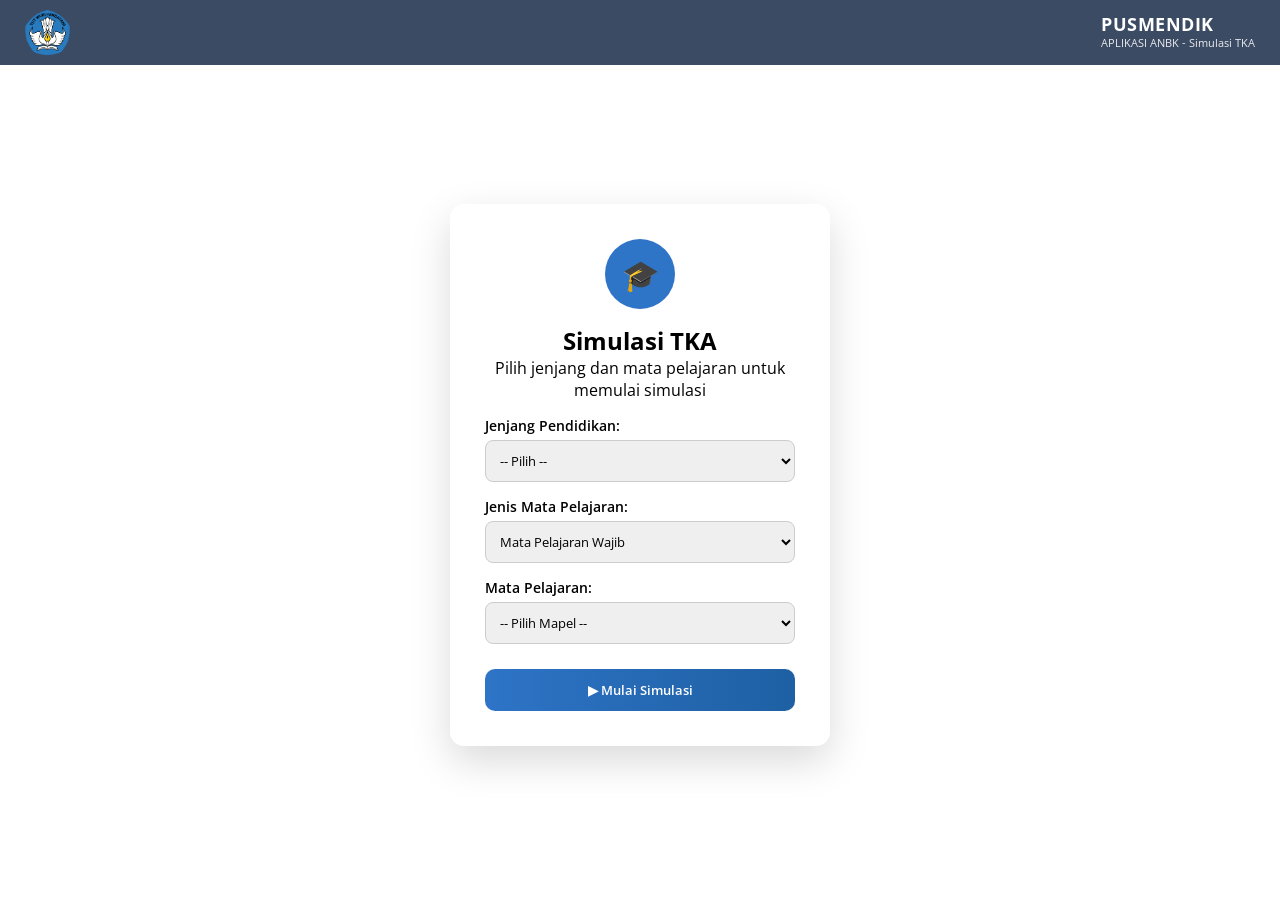
==== index.html @ 59c376e2 "Add files via upload" ====
<!DOCTYPE html>
<html lang="en">
<head>
    <meta charset="UTF-8">
    <meta name="viewport" content="width=device-width, initial-scale=1.0">
    <title>Simulasi TKA</title>

<link href="https://fonts.googleapis.com/css2?family=Open+Sans:wght@400;600;700&display=swap" rel="stylesheet">
<link rel="stylesheet" href="style.css">

</head>
<body>

<header class="pusmendik-header">
    <img src="Tutwuri.png" class="logo-kemendikbud">
    <div class="header-text">
        <div class="main-text">PUSMENDIK</div>
        <div class="sub-text">APLIKASI ANBK - Simulasi TKA</div>
    </div>
</header>

<div class="landing-container">
    <div class="landing-card">

        <div class="top-icon">🎓</div>

        <h2>Simulasi TKA</h2>
        <p>Pilih jenjang dan mata pelajaran untuk memulai simulasi</p>

        <label>Jenjang Pendidikan:</label>
        <select id="select-jenjang">
            <option value="">-- Pilih --</option>
            <!--<option value="sma">SMA/SMK</option>-->
            <option value="smp">SMP</option>
        </select>

        <label>Jenis Mata Pelajaran:</label>
        <select>
            <option>Mata Pelajaran Wajib</option>
        </select>

        <label>Mata Pelajaran:</label>
        <select id="select-mapel">
            <option value="">-- Pilih Mapel --</option>
            <option value="Matematika">Matematika</option>
            <option value="Bahasa Indonesia">Bahasa Indonesia</option>
        </select>

        <button class="btn-start" onclick="goLogin()">▶ Mulai Simulasi</button>

    </div>
</div>

<script src="script.js"></script>
</body>
</html>
---- style.css ----
/* ================= RESET & BASE ================= */
*{
    margin: 0;
    padding: 0;
    box-sizing: border-box;
    font-family: 'Open Sans', sans-serif;
}

body {
    background: linear-gradient(#2e74c7, #3b82f6);
    height: 100vh;
    background-image: radial-gradient(rgba(255,255,255,0.1) 1px, transparent 1px);
    background-size: 20px 20px;
    overflow: hidden; /* Mencegah scrollbar */
}

/* Khusus untuk halaman login agar backgroundnya polos abu-abu muda sesuai foto */
.login-body {
    background: #f0f4f8 !important;
    background-image: none !important;
}

/* ================= HEADER (Biru Tua) ================= */
.pusmendik-header {
    background-color: #3c4b64; /* Warna biru gelap khas ANBK */
    color: white;
    padding: 10px 25px; /* Memberi ruang agar tidak terpotong */
    display: flex;
    justify-content: space-between;
    align-items: center;
    min-height: 60px;
    box-sizing: border-box;
}

.logo-kemendikbud {
    height: 45px; /* Ukuran proporsional agar img tidak terpotong */
    width: auto;
    object-fit: contain;
}

.header-text {
    display: flex;
    flex-direction: column;
    justify-content: center;
}

.main-text {
    font-size: 18px;
    font-weight: 700;
    line-height: 1.1;
    letter-spacing: 0.5px;
}

.sub-text {
    font-size: 11px;
    font-weight: 400;
    opacity: 0.9;
}

/* ================= CONTAINER UTAMA ================= */
.landing-container, .auth-container {
    height: calc(100vh - 80px);
    display: flex;
    justify-content: center;
    align-items: center;
}

/* ================= CARD INDEX (Pilihan Jenjang) ================= */
.landing-card {
    background: #fff;
    padding: 35px;
    width: 380px;
    border-radius: 14px;
    text-align: center;
    box-shadow: 0 15px 40px rgba(0,0,0,0.15);
}

.top-icon {
    width: 70px;
    height: 70px;
    background: #2e74c7;
    border-radius: 50%;
    display: flex;
    align-items: center;
    justify-content: center;
    font-size: 30px;
    color: white;
    margin: 0 auto 15px;
}

.landing-card label {
    display: block;
    text-align: left;
    margin-top: 15px;
    font-size: 0.85rem;
    font-weight: 600;
}

.landing-card select {
    width: 100%;
    padding: 10px;
    border-radius: 8px;
    border: 1px solid #ccc;
    margin-top: 5px;
    outline: none;
}

.btn-start {
    margin-top: 25px;
    width: 100%;
    padding: 12px;
    border: none;
    border-radius: 10px;
    background: linear-gradient(90deg, #2e74c7, #1e60a3);
    color: white;
    font-weight: 600;
    cursor: pointer;
}

/* ================= CARD LOGIN (Sesuai Screenshot 38) ================= */
.login-card {
    background: #fff;
    width: 450px;
    padding: 45px;
    border-radius: 12px;
    box-shadow: 0 10px 30px rgba(0,0,0,0.1);
    text-align: left;
}

.login-content h3 {
    font-size: 1.4rem;
    font-weight: 700;
    margin-bottom: 8px;
    color: #333;
}

.login-content p {
    font-size: 0.9rem;
    color: #666;
    margin-bottom: 35px;
    line-height: 1.4;
}

/* Input Group: Hanya Garis Bawah */
.input-group {
    position: relative;
    margin-bottom: 25px;
    border-bottom: 1.5px solid #eee;
    display: flex;
    align-items: center;
    transition: border-color 0.3s;
}

.input-group:focus-within {
    border-bottom-color: #007bff;
}

.input-group i {
    color: #555;
    font-size: 1.2rem;
    padding-right: 15px;
}

.input-group input {
    width: 100%;
    border: none !important;
    padding: 12px 0;
    font-size: 1rem;
    outline: none;
    background: transparent;
    color: #333;
}

/* Tombol Login Biru Lonjong */
.btn-login {
    width: 100%;
    padding: 14px;
    background: #007bff;
    color: white;
    border: none;
    border-radius: 30px; /* Membuat tombol sangat lonjong (pill-shaped) */
    font-size: 1rem;
    font-weight: 600;
    cursor: pointer;
    margin-top: 15px;
    transition: background 0.3s;
}

.btn-login:hover {
    background: #0056b3;
}

.toggle-password {
    cursor: pointer;
    color: #999 !important;
    font-size: 0.9rem !important;
    padding-left: 10px;
}

/* ================= STYLE KDP (KONFIRMASI DATA) ================= */

.kdp-body {
    background-color: #f7fafc !important;
    background-image: none !important;
}

.kdp-header-flex {
    justify-content: space-between !important;
    padding: 0 30px;
}

.header-left {
    display: flex;
    align-items: center;
    gap: 12px;
}

.header-right-info {
    display: flex;
    align-items: center;
    font-size: 13px;
    font-weight: 600;
    white-space: nowrap; /* Mencegah teks nama peserta turun ke bawah (wrap) */
}

.header-right-info i {
    font-size: 16px;
    margin-left: 8px;
    color: #ffffff;
}

.kdp-main-container {
    display: flex;
    padding: 30px;
    gap: 25px;
    align-items: flex-start;
}

/* Box Token Kiri */
.kdp-token-box {
    background: white;
    flex: 1;
    padding: 20px 25px;
    border-radius: 8px;
    display: flex;
    justify-content: space-between;
    align-items: center;
    box-shadow: 0 4px 12px rgba(0,0,0,0.05);
}

.token-highlight {
    font-weight: 700;
    margin-left: 5px;
}

.btn-refresh {
    background: #007bff;
    color: white;
    border: none;
    padding: 8px 18px;
    border-radius: 5px;
    cursor: pointer;
    font-weight: 600;
}

/* Card Konfirmasi Kanan */
.kdp-auth-card {
    background: white;
    width: 420px;
    padding: 30px;
    border-radius: 8px;
    box-shadow: 0 4px 12px rgba(0,0,0,0.05);
}

.kdp-title {
    font-size: 1.2rem;
    margin-bottom: 20px;
    font-weight: 700;
}

.kdp-form-group {
    margin-bottom: 18px;
}

.kdp-form-group label {
    display: block;
    font-size: 0.75rem;
    font-weight: 700;
    color: #666;
    text-transform: uppercase;
    margin-bottom: 5px;
}

.kdp-form-group input, .kdp-select {
    width: 100%;
    border: none;
    border-bottom: 1px solid #eee;
    padding: 8px 0;
    outline: none;
    font-size: 0.95rem;
    background: transparent;
}

.kdp-form-group input:focus {
    border-color: #007bff;
}

.kdp-date-row {
    display: flex;
    gap: 10px;
    margin-top: 5px;
}

.kdp-date-row select {
    flex: 1;
    padding: 10px;
    border: 1px solid #ddd;
    border-radius: 5px;
    font-size: 0.9rem;
    background-color: #fff;
    outline: none;
    cursor: pointer;
}

.btn-submit-kdp {
    width: 100%;
    padding: 12px;
    background: #007bff;
    color: white;
    border: none;
    border-radius: 6px;
    font-weight: 700;
    cursor: pointer;
    margin-top: 10px;
}

.kdp-footer-icon {
    position: fixed;
    bottom: 20px;
    right: 20px;
    color: #dc3545;
    font-size: 1.2rem;
}

/* ================= STYLE KONFIRMASI TES (kt.html) ================= */

.kt-container {
    height: calc(100vh - 80px);
    display: flex;
    justify-content: center;
    align-items: center;
}

.kt-card {
    background: white;
    width: 450px;
    padding: 40px;
    border-radius: 12px;
    box-shadow: 0 10px 30px rgba(0,0,0,0.1);
    text-align: left;
}

.kt-title {
    font-size: 1.5rem;
    font-weight: 600;
    margin-bottom: 30px;
    color: #333;
}

.kt-info-group {
    margin-bottom: 20px;
    border-bottom: 1px solid #eee;
    padding-bottom: 10px;
}

.kt-info-group label {
    display: block;
    font-size: 0.75rem;
    font-weight: 700;
    color: #666;
    margin-bottom: 5px;
}

.kt-value {
    font-size: 1.05rem;
    color: #111;
    font-weight: 400;
}

.btn-mulai-tes {
    width: 100%;
    padding: 14px;
    background: #007bff;
    color: white;
    border: none;
    border-radius: 25px; /* Lonjong sesuai gambar */
    font-size: 1.1rem;
    font-weight: 600;
    cursor: pointer;
    margin-top: 20px;
    transition: background 0.3s;
}

.btn-mulai-tes:hover {
    background: #0056b3;
}

/* ================= CSS FIX UNTUK HALAMAN SOAL ================= */
.exam-container {
    padding: 20px;
    height: calc(100vh - 80px);
    display: flex;
    justify-content: center;
    background: #f0f4f8;
}

.exam-card {
    background: white;
    width: 100%;
    max-width: 1200px;
    border-radius: 4px;
    border: 1px solid #ddd;
    display: flex;
    flex-direction: column;
    position: relative;
}

.exam-top-bar {
    padding: 10px 20px;
    border-bottom: 2px solid #eee;
    display: flex;
    justify-content: space-between;
    align-items: center;
}

.exam-status-pills { display: flex; gap: 10px; align-items: center; }

.pill-blue { background: #007bff; color: white; border: none; padding: 6px 15px; border-radius: 20px; cursor: pointer; font-size: 12px; }
.pill-dark-blue { background: #3c4b64; color: white; border: none; padding: 6px 15px; border-radius: 4px; cursor: pointer; font-size: 12px; }
.pill-timer { border: 1px solid #ccc; padding: 5px 15px; border-radius: 20px; font-weight: bold; font-size: 14px; }

.exam-content-area {
    flex: 1;
    display: flex;
    padding: 25px;
    overflow-y: auto;
}

.text-stimulus { flex: 1; padding-right: 25px; border-right: 1px solid #eee; text-align: justify; line-height: 1.6; }
.question-options { flex: 1; padding-left: 25px; }

.option-item { display: flex; align-items: center; margin-bottom: 12px; padding: 8px; border-radius: 4px; cursor: pointer; transition: 0.2s; }
.option-item:hover { background: #f0f7ff; }
.option-item input { margin-right: 12px; transform: scale(1.2); cursor: pointer; }

.exam-footer {
    padding: 15px 20px;
    background: #f8f9fa;
    border-top: 1px solid #eee;
    display: flex;
    justify-content: space-between;
    align-items: center;
}

.btn-nav { padding: 10px 20px; border: none; border-radius: 20px; color: white; font-weight: bold; cursor: pointer; font-size: 13px; }
.btn-prev { background: #dc3545; }
.btn-next { background: #007bff; }
.ragu-checkbox { background: #ffc107; padding: 10px 20px; border-radius: 4px; font-weight: bold; display: flex; align-items: center; gap: 8px; font-size: 13px; }

/* MODAL FIX */
.exam-modal { display: none; position: fixed; z-index: 9999; left: 0; top: 0; width: 100%; height: 100%; background: rgba(0,0,0,0.5); }
.modal-content { background: white; margin: 10% auto; width: 400px; border-radius: 8px; overflow: hidden; box-shadow: 0 5px 20px rgba(0,0,0,0.3); }
.modal-header { background: #3c4b64; color: white; padding: 12px 15px; display: flex; justify-content: space-between; font-weight: bold; }
.modal-body { padding: 20px; }
.nomor-grid { display: grid; grid-template-columns: repeat(5, 1fr); gap: 8px; }
.nomor-item { padding: 10px; border: 1px solid #ccc; text-align: center; cursor: pointer; font-weight: bold; font-size: 12px; }
.nomor-item.sedang { background: #ffc107; border-color: #ffc107; }
.nomor-item.sudah { background: #007bff; color: white; border-color: #007bff; }
.close-modal { cursor: pointer; font-size: 20px; }
.mapel-label-bottom { position: absolute; bottom: 85px; right: 25px; font-style: italic; color: #888; font-size: 12px; }

/* ================= CSS UNTUK HALAMAN KTS.HTML ================= */
.kts-body {
    margin: 0;
    background-color: #f0f4f8;
    height: 100vh;
    display: flex;
    flex-direction: column;
}

.kts-main-container {
    flex: 1;
    display: flex;
    justify-content: center;
    align-items: center;
    padding: 20px;
}

.kts-confirm-card {
    background: white;
    width: 100%;
    max-width: 480px;
    padding: 35px;
    border-radius: 8px;
    box-shadow: 0 4px 20px rgba(0,0,0,0.1);
}

.kts-title {
    margin-top: 0;
    font-size: 26px;
    color: #333;
    font-weight: 600;
    margin-bottom: 20px;
}

.kts-message {
    font-size: 14.5px;
    line-height: 1.8;
    color: #444;
    margin-bottom: 35px;
}

.text-red-bold {
    color: #dc3545;
    font-weight: 700;
    background: #f8d7da;
    padding: 2px 4px;
    border-radius: 3px;
}

.text-green-bold {
    color: #28a745;
    font-weight: 700;
    background: #d4edda;
    padding: 2px 4px;
    border-radius: 3px;
}

.kts-button-group {
    display: flex;
    justify-content: center;
    gap: 15px;
}

/* Tombol Selesai (Merah) */
.btn-kts-selesai {
    background-color: #dc3545;
    color: white;
    border: none;
    padding: 10px 30px;
    border-radius: 25px;
    font-weight: bold;
    font-size: 13px;
    cursor: pointer;
    transition: 0.3s;
}

/* Tombol Kembali (Hijau) */
.btn-kts-kembali {
    background-color: #28a745;
    color: white;
    border: none;
    padding: 10px 30px;
    border-radius: 25px;
    font-weight: bold;
    font-size: 13px;
    cursor: pointer;
    transition: 0.3s;
}

.btn-kts-selesai:hover { background-color: #c82333; }
.btn-kts-kembali:hover { background-color: #218838; }

/* ================= STYLE TAMBAHAN: HASIL SKOR ================= */
.skor-box {
    background: #f8f9fa;
    border: 1px solid #e9ecef;
    border-radius: 8px;
    padding: 20px;
    margin-bottom: 25px;
    text-align: left;
}

.skor-row {
    display: flex;
    justify-content: space-between;
    padding: 8px 0;
    border-bottom: 1px dashed #ddd;
    font-size: 14px;
}

.skor-row:last-child {
    border-bottom: none;
    margin-top: 10px;
    padding-top: 15px;
    font-size: 18px;
    border-top: 2px solid #eee;
}

.nilai-total {
    color: #007bff;
    font-weight: 800;
}

.label-skor {
    font-weight: 600;
    color: #555;
}
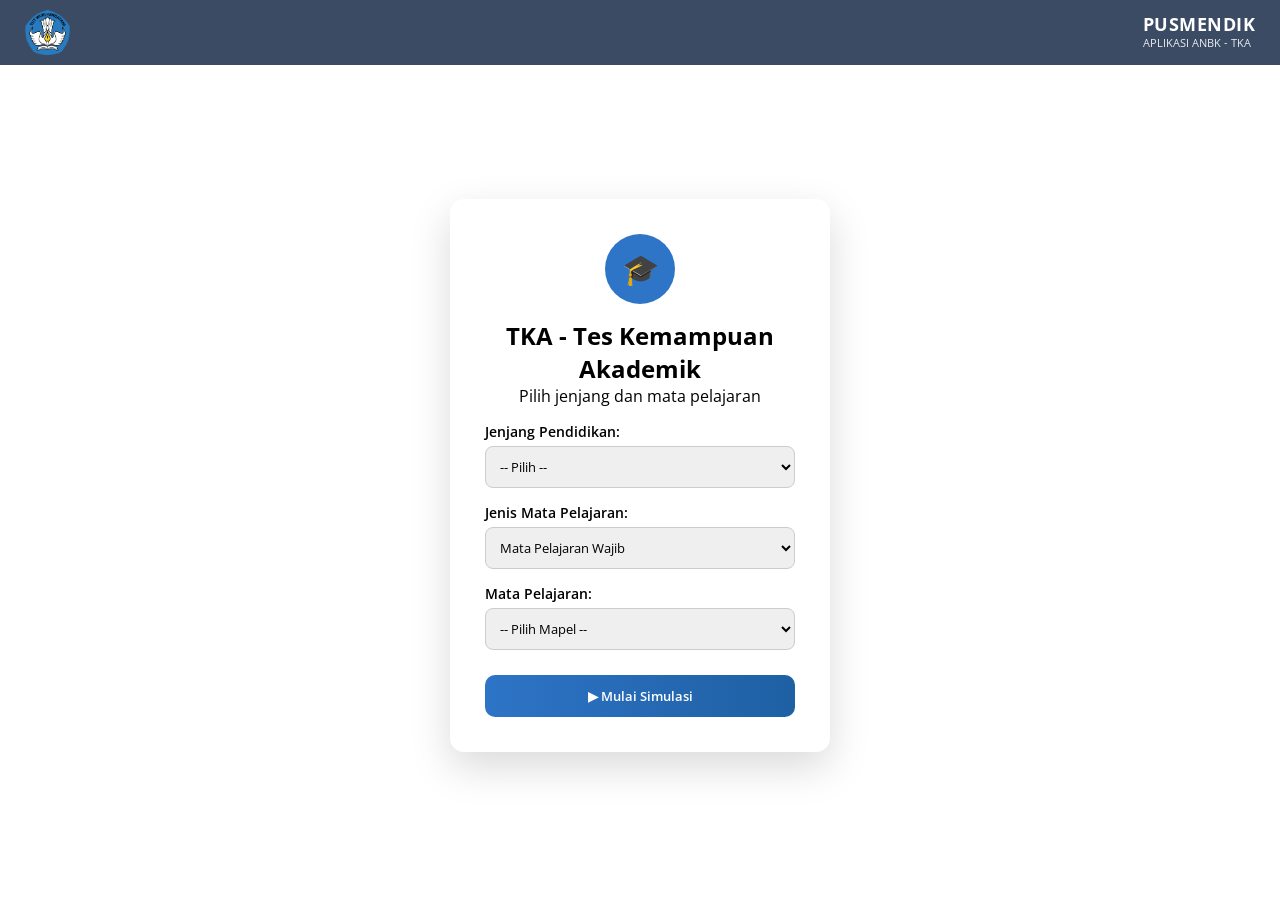
==== commit 733002b4: "Update index.html" ====
--- a/index.html
+++ b/index.html
@@ -15,7 +15,7 @@
     <img src="Tutwuri.png" class="logo-kemendikbud">
     <div class="header-text">
         <div class="main-text">PUSMENDIK</div>
-        <div class="sub-text">APLIKASI ANBK - Simulasi TKA</div>
+        <div class="sub-text">APLIKASI ANBK - TKA</div>
     </div>
 </header>
 
@@ -24,8 +24,8 @@
 
         <div class="top-icon">🎓</div>
 
-        <h2>Simulasi TKA</h2>
-        <p>Pilih jenjang dan mata pelajaran untuk memulai simulasi</p>
+        <h2>TKA - Tes Kemampuan Akademik</h2>
+        <p>Pilih jenjang dan mata pelajaran</p>
 
         <label>Jenjang Pendidikan:</label>
         <select id="select-jenjang">
@@ -53,4 +53,4 @@
 
 <script src="script.js"></script>
 </body>
-</html>+</html>
